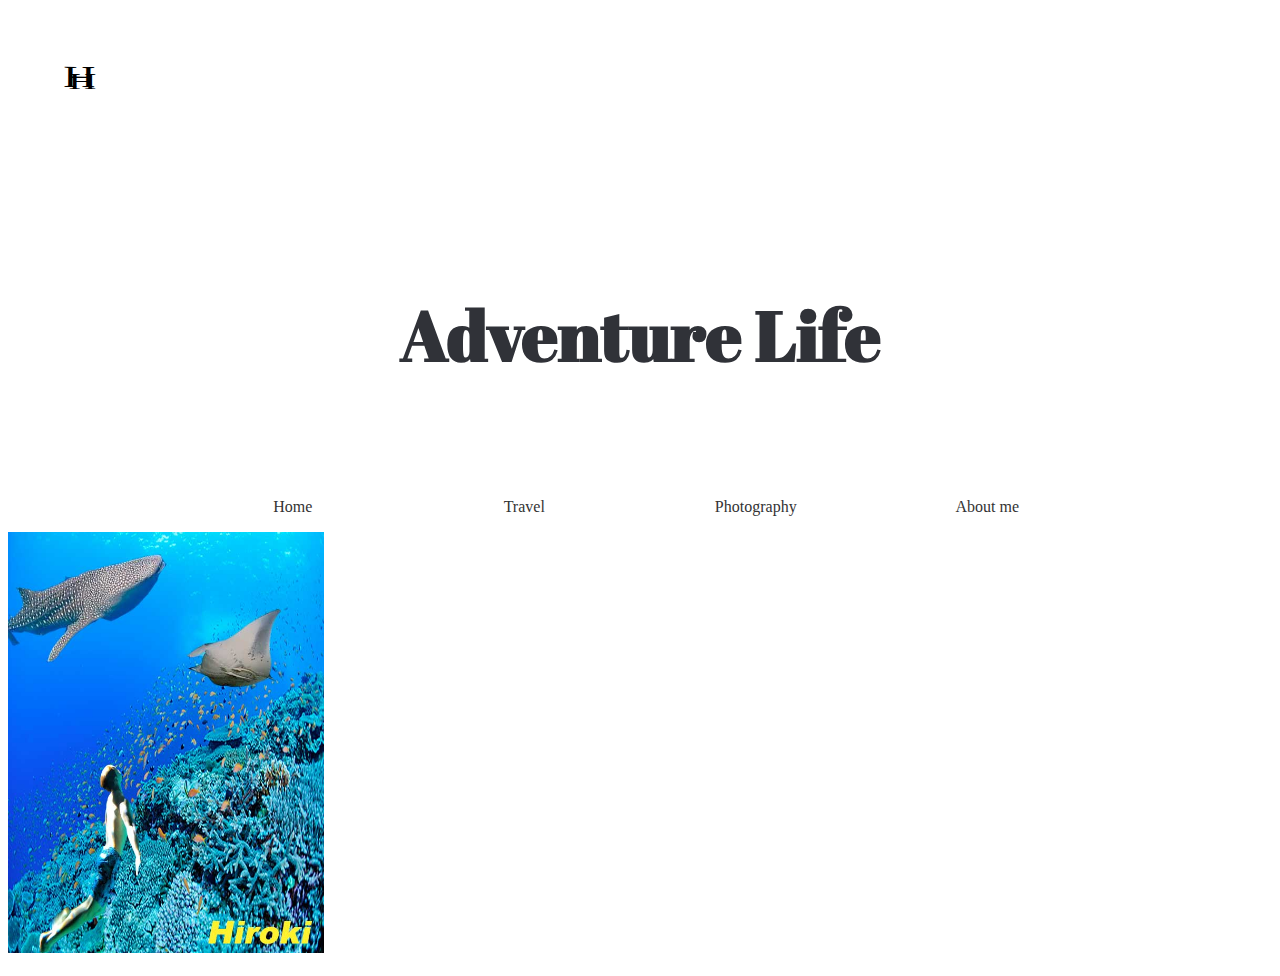
==== index.html @ 9d14b4cd "Add files via upload" ====
<!DOCTYPE html>

<html> 


<head>
  <title>Travel with me </title>
  
    <meta charset="utf-8">
   <meta name="viewport" content="width=device-width">
    <link rel="stylesheet"  type="text/css" href="style.css"> 

    <link href="https://fonts.googleapis.com/css2?family=Abril+Fatface&family=IBM+Plex+Serif:wght@500&display=swap" rel="stylesheet">

<style>


 
  .ocean{

    text-align: center;
    width: auto;
    height: auto;
  }

nav{
text-align: center;

}
nav ul{
margin: 0 ;
padding: 0 ;
}
nav ul li{
list-style: none;
display: inline-block;
width: 18%;
min-width: 90px;
}
nav ul li a{
text-decoration: none;
color: #333;
}
nav ul li.current a{
color: #F33135;
}
nav ul li a:hover{
color: #E7DA66;
}

.center {
    margin: 0px auto;
    }

.center img{
    width: 300px;
    padding: 30px;
    }

.left {
    float: left;
    }


</style>



<body>
<header>
  
  <p> <img src="initial2.svg"  width="150" height="150"/> </p>

<h5>Adventure Life
</h5> 

<nav>
<ul>
<li class=”current”><a href="index.html">Home</a></li>
<li><a href="page2.html">Travel</a></li>
<li><a href="photo.html">Photography</a></li>
<li><a href="aboutme.html">About me</a></li>
</ul>
</nav>

</header>

<maim>

<p>
 <img src="ex3.jpg"style="width: 25%; height:25%"  alt="Ocean">
      
  </p>

  <h3> 

  </h3>



 

    
    
   

  
   
      </body>
</maim>




</html>
---- style.css ----
@charset "UTF-8";


h5 {
   color: #303238;
  text-align: center;
  font-family: 'Abril Fatface', cursive;
  font-size: 70px; }
  


.contents-wrap {
  display: flex;
  justify-content: space-between;
  margin-bottom: 7rem;
}
.contents-wrap:nth-child(odd) {
  flex-direction: row-reverse;
}

.contents-text {
  width: 60%; /*flex: 2;*/
}
.contents-img {
  width: 35%; /*flex: 1;*/
}

.contents-text h2 {
  margin-bottom: 2rem;
  font-size: 2.2rem;
  font-family: 'Abril Fatface', cursive;
  color: #303238;

}

.contents-img img {
  display: block;
  width: 100%;
  height: auto;
}

@media screen and (max-width: 768px){
  .contents-wrap,
  .contents-wrap:nth-child(odd)  {
    flex-direction: column;
  }

  .contents-text,
  .contents-img {
    width: 100%; /*flex: 1;*/
  }

  .contents-text {
    padding: 3rem;
  }

  .contents-text h2 {
    text-align: center;
    font-family: 'Abril Fatface', cursive;
    color: #303238;
    font-size: 20px;

  }








.column {
  float: left;
  width: 50%;
  padding: 10px;

}

.column img {
  margin-top: 12px;
}

/* Clear floats after the columns */
.row:after {
  content: "";
  display: table;
  clear: both;
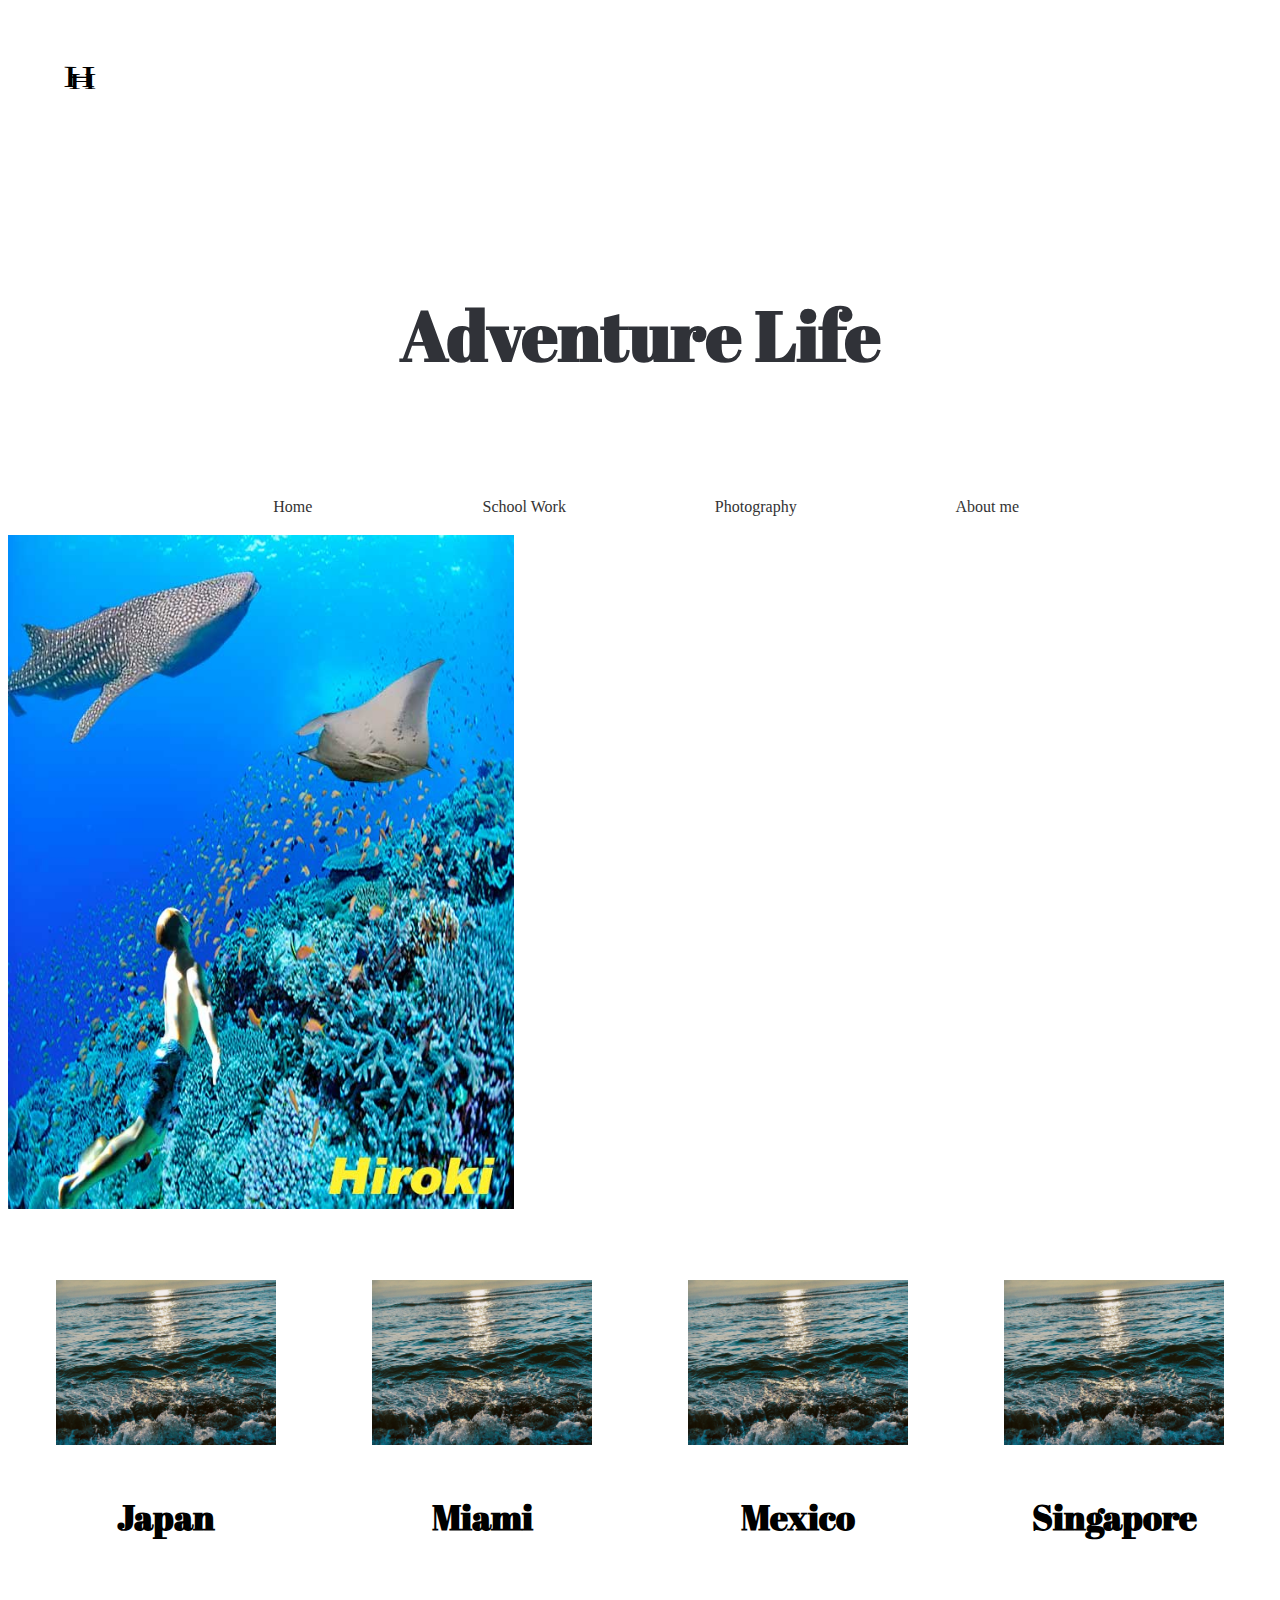
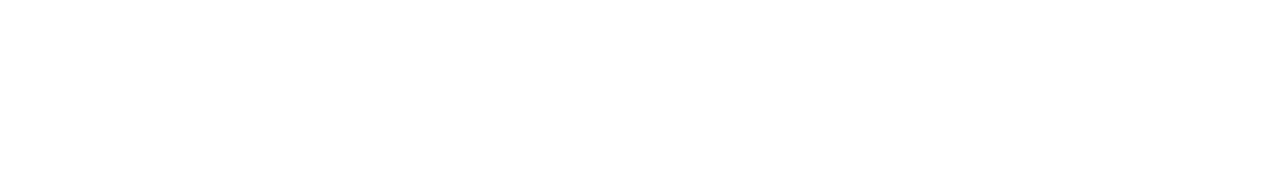
==== commit e986d3f4: "Add files via upload" ====
--- a/index.html
+++ b/index.html
@@ -13,6 +13,39 @@
     <link href="https://fonts.googleapis.com/css2?family=Abril+Fatface&family=IBM+Plex+Serif:wght@500&display=swap" rel="stylesheet">
 
 <style>
+
+contents-wrap {
+  display: flex;
+  flex-wrap: wrap;
+  justify-content: space-between;
+}
+
+.contents-box {
+  margin-bottom: 3rem;
+  padding: 3rem;
+  width: 50%;
+  
+}
+
+.contents-box img {
+  display: block;
+  margin-bottom: 3rem;
+  width: 100%;
+  height: auto;
+}
+
+.contents-box h2 {
+  margin-bottom: 2rem;
+  font-size: 2.2rem;
+  text-align: center;
+  font-family: 'Abril Fatface', cursive;
+}
+
+
+
+  .contents-box {
+    width: 100%;
+  }
 
 
  
@@ -77,7 +110,7 @@
 <nav>
 <ul>
 <li class=”current”><a href="index.html">Home</a></li>
-<li><a href="page2.html">Travel</a></li>
+<li><a href="page2.html">School Work</a></li>
 <li><a href="photo.html">Photography</a></li>
 <li><a href="aboutme.html">About me</a></li>
 </ul>
@@ -87,14 +120,38 @@
 
 <maim>
 
-<p>
- <img src="ex3.jpg"style="width: 25%; height:25%"  alt="Ocean">
+<h3>
+ <img src="ex3.jpg"  alt="Ocean" style="width: 40%; height:40%" >
       
-  </p>
+  </h3>
 
-  <h3> 
+ 
+ <div class="contents-wrap">
+  <div class="contents-box">
+    <img src="img02.jpg" alt="flexbox">
+    <h2>Japan</h2>
+    
+  </div>
 
-  </h3>
+  <div class="contents-box">
+    <img src="img02.jpg" alt="flexbox">
+    <h2>Miami</h2>
+    
+  </div>
+
+  <div class="contents-box">
+    <img src="img02.jpg" alt="flexbox">
+    <h2>Mexico</h2>
+   
+  </div>
+
+  <div class="contents-box">
+    <img src="img02.jpg" alt="flexbox">
+    <h2>Singapore</h2>
+  
+  </div>
+</div>
+
 
 
 
--- a/style.css
+++ b/style.css
@@ -40,11 +40,7 @@
   height: auto;
 }
 
-@media screen and (max-width: 768px){
-  .contents-wrap,
-  .contents-wrap:nth-child(odd)  {
-    flex-direction: column;
-  }
+`
 
   .contents-text,
   .contents-img {
@@ -68,24 +64,30 @@
 
 
 
-
-
-.column {
-  float: left;
-  width: 50%;
-  padding: 10px;
-
+.grid_fill,
+.grid_fit
+{
+width: min(100%, 800px);
+margin: 50px auto;
+padding: 20px;
+border: 1px solid #ee8392;
+display: grid;
+grid-gap: 10px;
 }
-
-.column img {
-  margin-top: 12px;
+.grid_fill {
+grid-template-columns: repeat(auto-fill, minmax(100px, 1fr));
 }
-
-/* Clear floats after the columns */
-.row:after {
-  content: "";
-  display: table;
-  clear: both;
+.grid_fit {
+grid-template-columns: repeat(auto-fit, minmax(100px, 1fr));
+}
+.item {
+height: 80px;
+border:1px solid #ccc;
+background-color: #fff;
+display:flex;
+justify-content: center;
+align-items: center;
+}
 
 
 
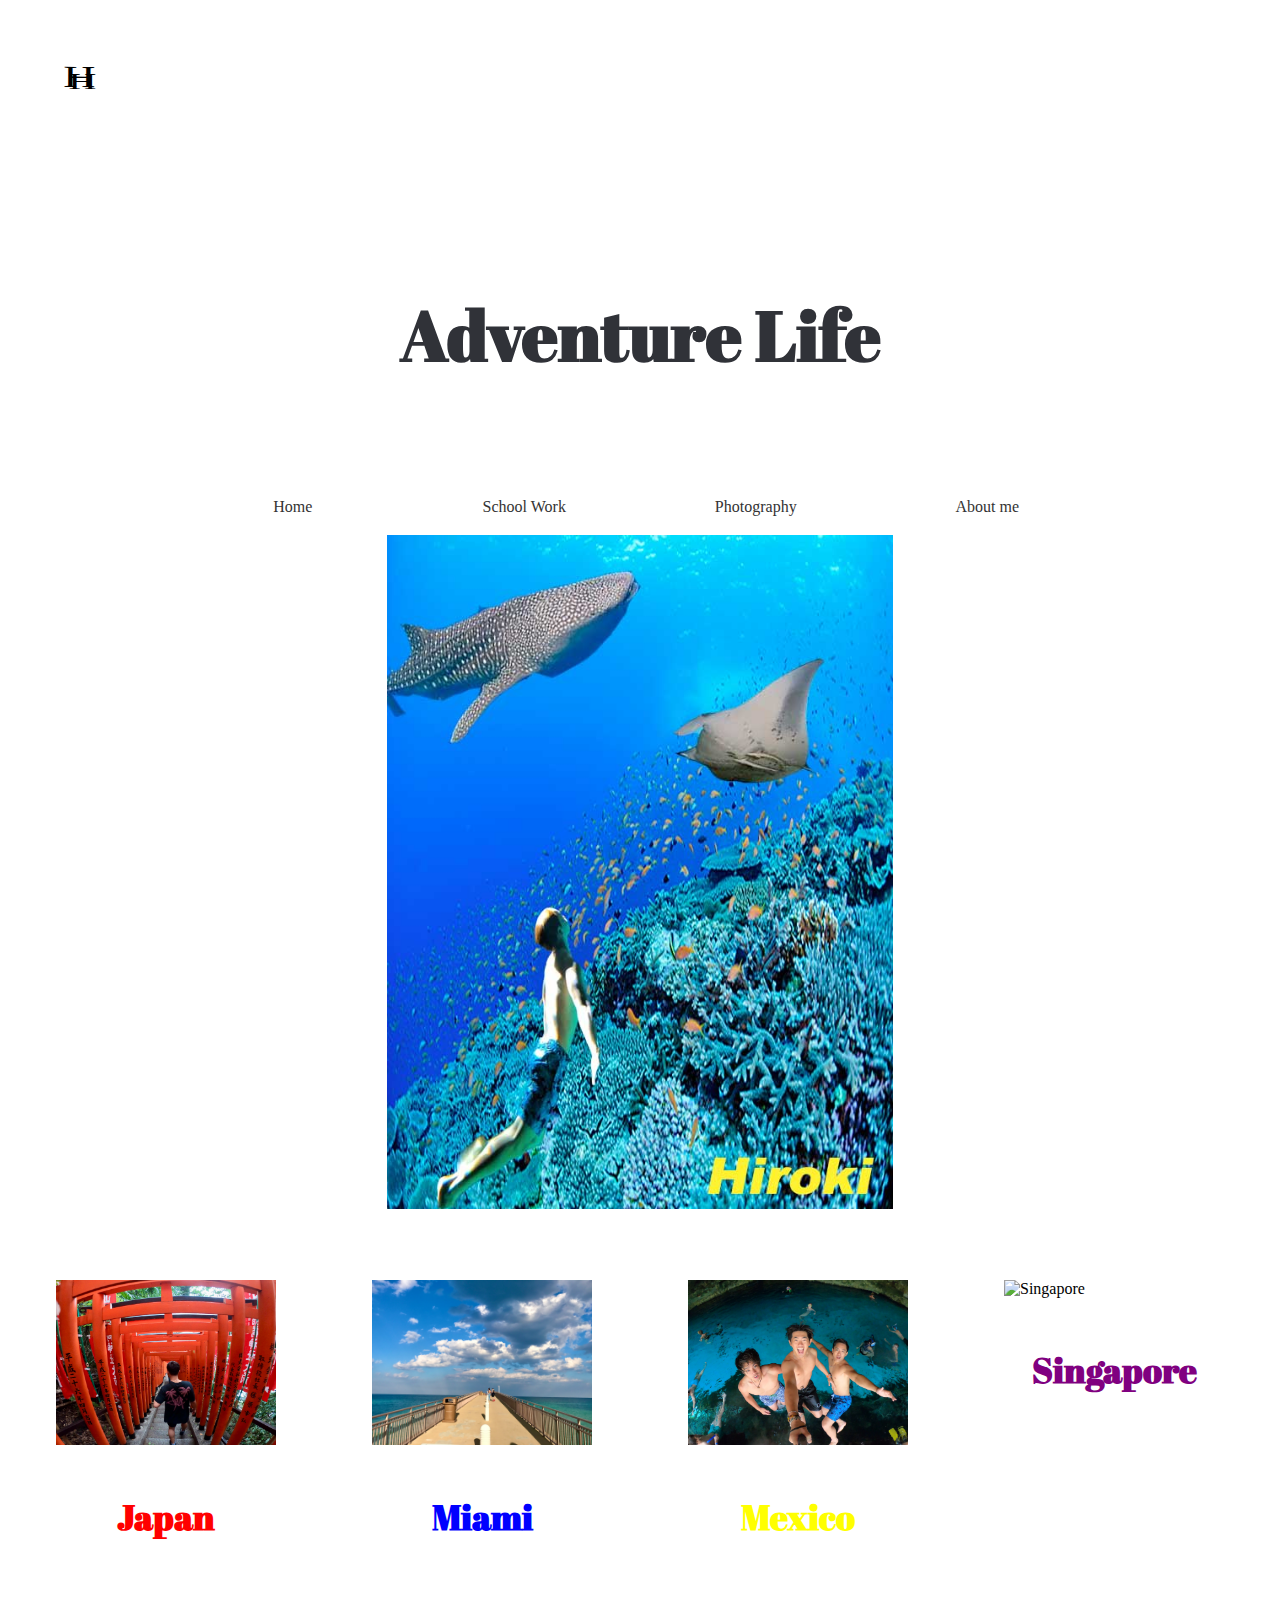
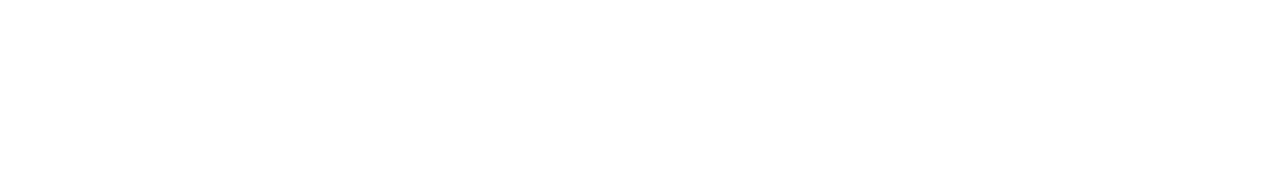
==== commit 6da0b315: "Add files via upload" ====
--- a/index.html
+++ b/index.html
@@ -14,6 +14,15 @@
 
 <style>
 
+#japan { color: red; }
+
+#miami { color: blue; }
+
+#mexico { color: yellow; }
+
+#singapore { color: purple; }
+
+
 contents-wrap {
   display: flex;
   flex-wrap: wrap;
@@ -23,7 +32,7 @@
 .contents-box {
   margin-bottom: 3rem;
   padding: 3rem;
-  width: 50%;
+  width: 49%;
   
 }
 
@@ -128,26 +137,26 @@
  
  <div class="contents-wrap">
   <div class="contents-box">
-    <img src="img02.jpg" alt="flexbox">
-    <h2>Japan</h2>
+    <img src="japan.JPG" alt="flexbox">
+    <h2 id="japan">Japan</h2>
     
   </div>
 
   <div class="contents-box">
-    <img src="img02.jpg" alt="flexbox">
-    <h2>Miami</h2>
+    <img src="miami.JPG" alt="flexbox">
+     <h2 id="miami">Miami</h2>
     
   </div>
 
   <div class="contents-box">
-    <img src="img02.jpg" alt="flexbox">
-    <h2>Mexico</h2>
+    <img src="mexico.JPG" alt="flexbox">
+    <h2 id="mexico">Mexico</h2>
    
   </div>
 
   <div class="contents-box">
-    <img src="img02.jpg" alt="flexbox">
-    <h2>Singapore</h2>
+    <img src="IMG_7488.jpeg" alt="Singapore">
+    <h2 id="singapore">Singapore</h2>
   
   </div>
 </div>
--- a/style.css
+++ b/style.css
@@ -1,5 +1,15 @@
 
 @charset "UTF-8";
+
+
+
+h3{
+display: block;
+margin-left: auto;
+margin-right: auto;
+text-align: center;
+
+}
 
 
 h5 {
@@ -64,29 +74,28 @@
 
 
 
-.grid_fill,
-.grid_fit
-{
-width: min(100%, 800px);
-margin: 50px auto;
-padding: 20px;
-border: 1px solid #ee8392;
-display: grid;
-grid-gap: 10px;
+
+
+.column {
+  float:left;
+  width: 50%;
+  padding: 10px;
+ justify-items: center;
+  align-items: center;
 }
-.grid_fill {
-grid-template-columns: repeat(auto-fill, minmax(100px, 1fr));
-}
-.grid_fit {
-grid-template-columns: repeat(auto-fit, minmax(100px, 1fr));
-}
-.item {
-height: 80px;
-border:1px solid #ccc;
-background-color: #fff;
-display:flex;
-justify-content: center;
-align-items: center;
+
+.column img {
+  margin-top: 12px;
+   justify-items: center;
+  align-items: center;
+ }
+
+/* Clear floats after the columns */
+.row:after {
+  content: "";
+  display: grid;
+  clear: both;
+ 
 }
 
 
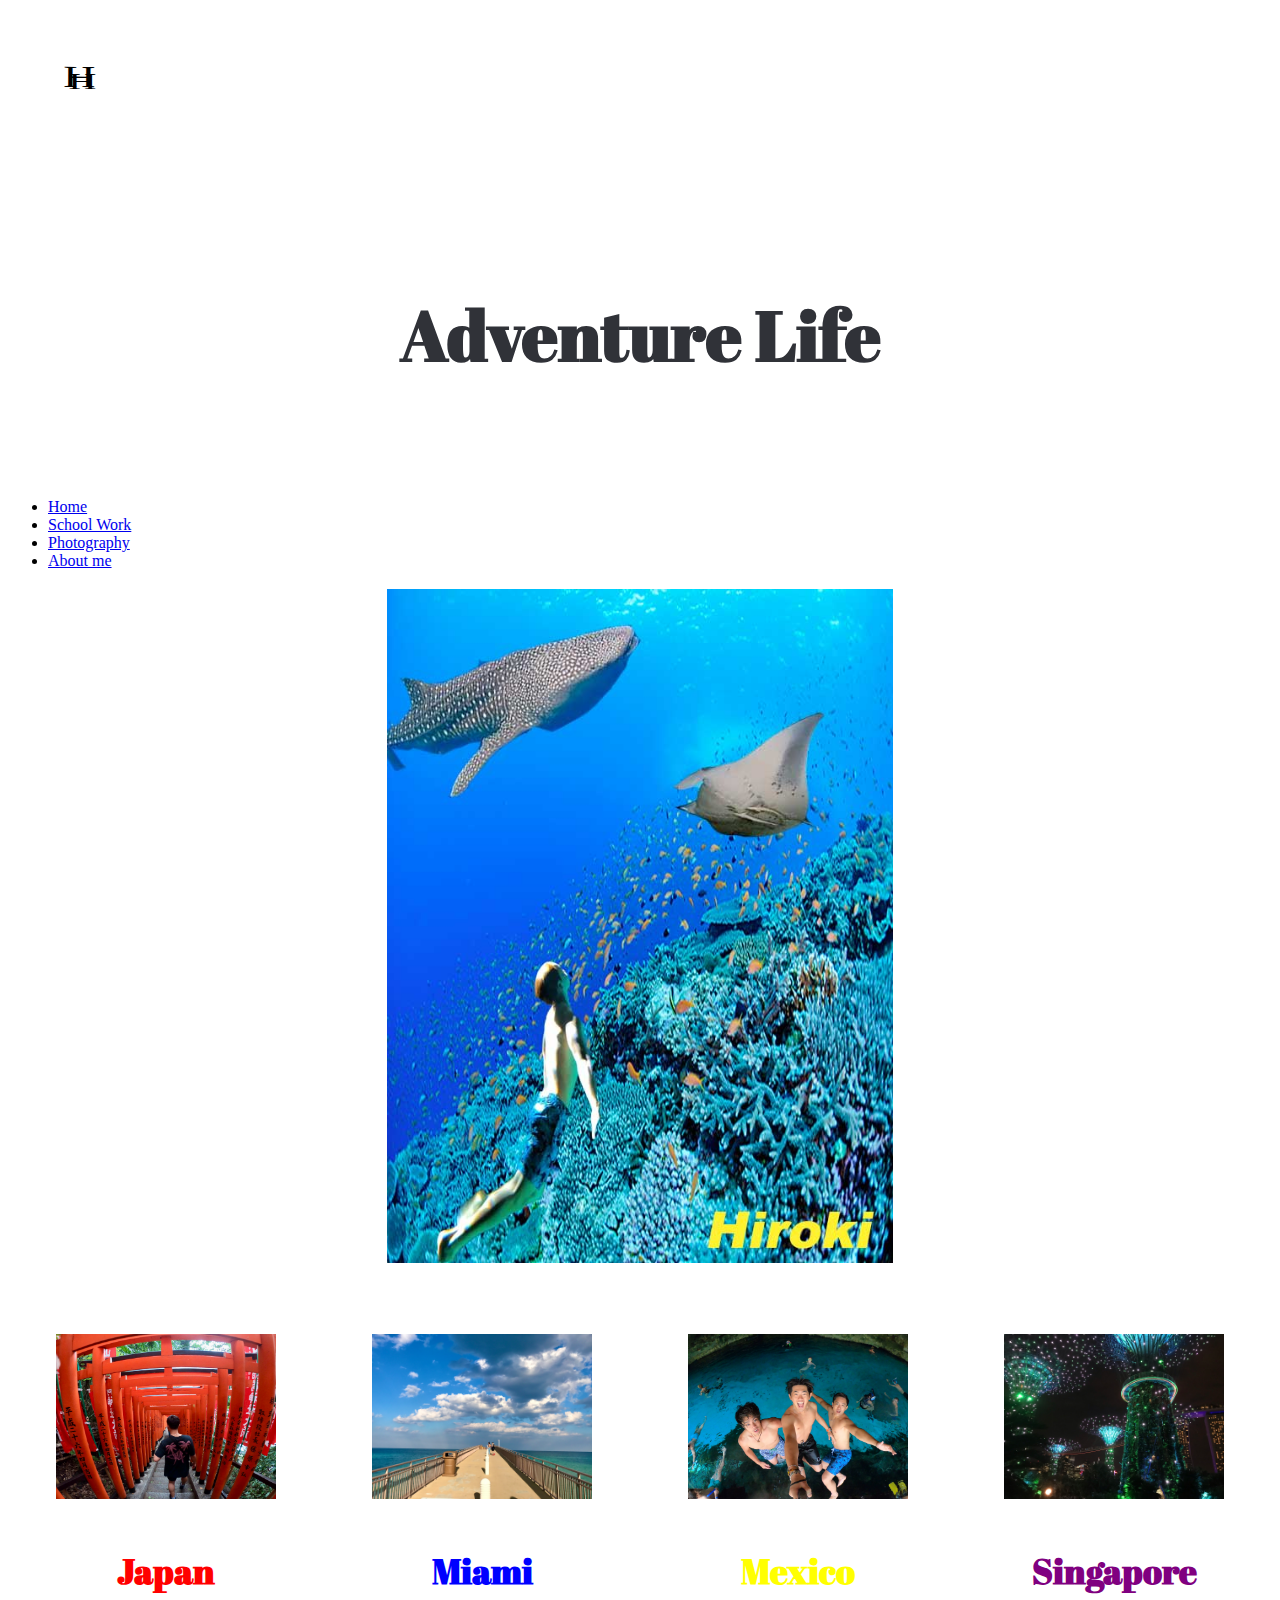
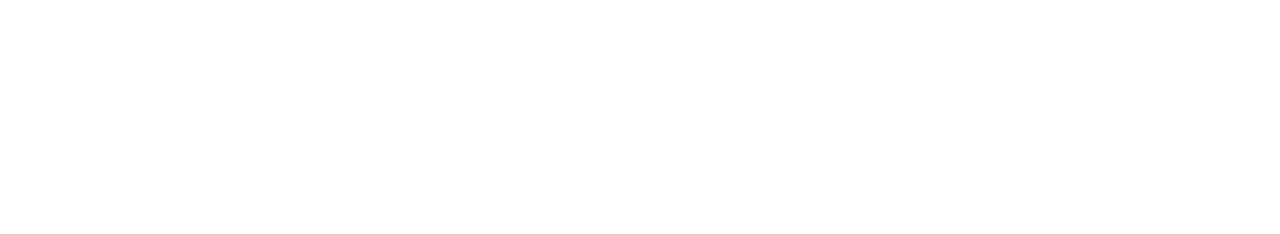
==== commit 5f1e5199: "Add files via upload" ====
--- a/index.html
+++ b/index.html
@@ -50,6 +50,10 @@
   font-family: 'Abril Fatface', cursive;
 }
 
+@media screen and (max-width: 768px){
+  .contents-wrap {
+    flex-direction: column;
+  }
 
 
   .contents-box {
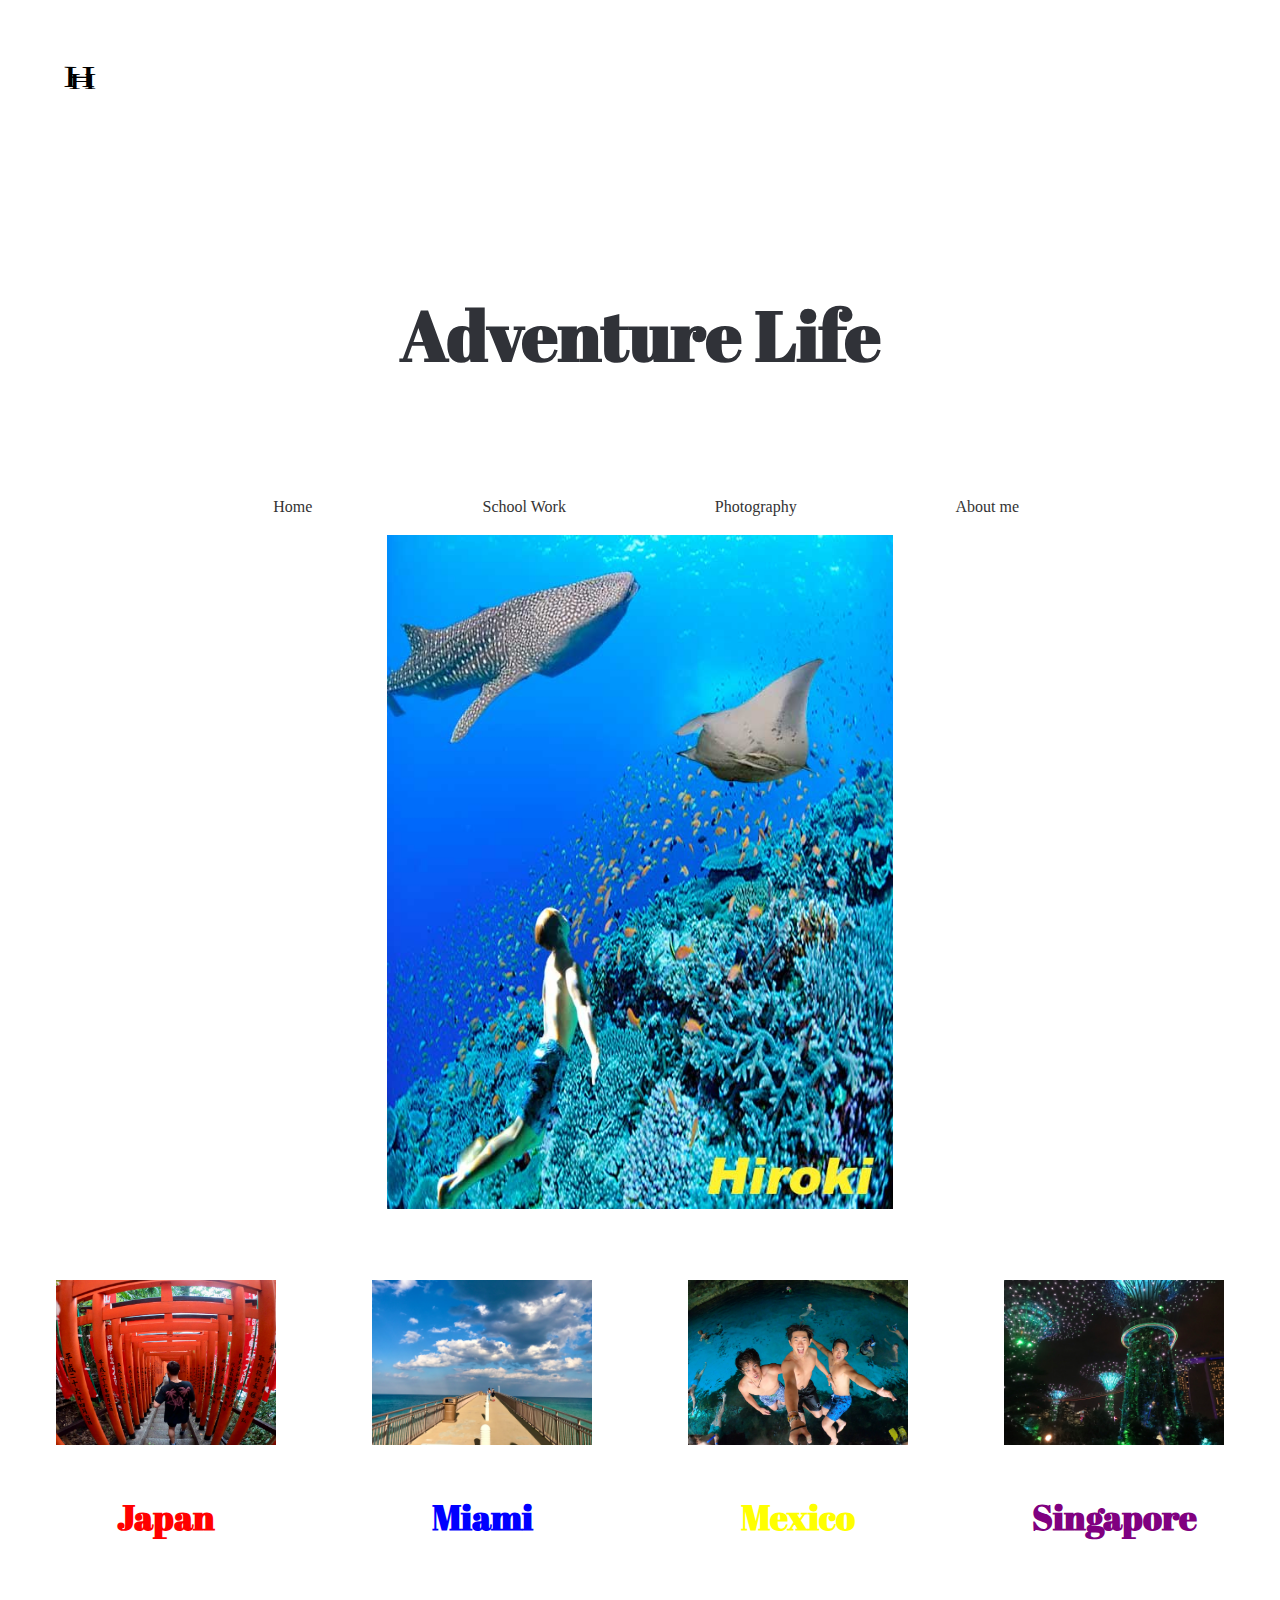
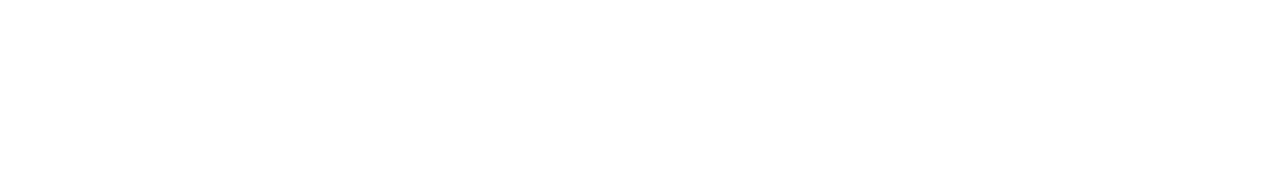
==== commit 1711b2e8: "Add files via upload" ====
--- a/index.html
+++ b/index.html
@@ -49,11 +49,6 @@
   text-align: center;
   font-family: 'Abril Fatface', cursive;
 }
-
-@media screen and (max-width: 768px){
-  .contents-wrap {
-    flex-direction: column;
-  }
 
 
   .contents-box {
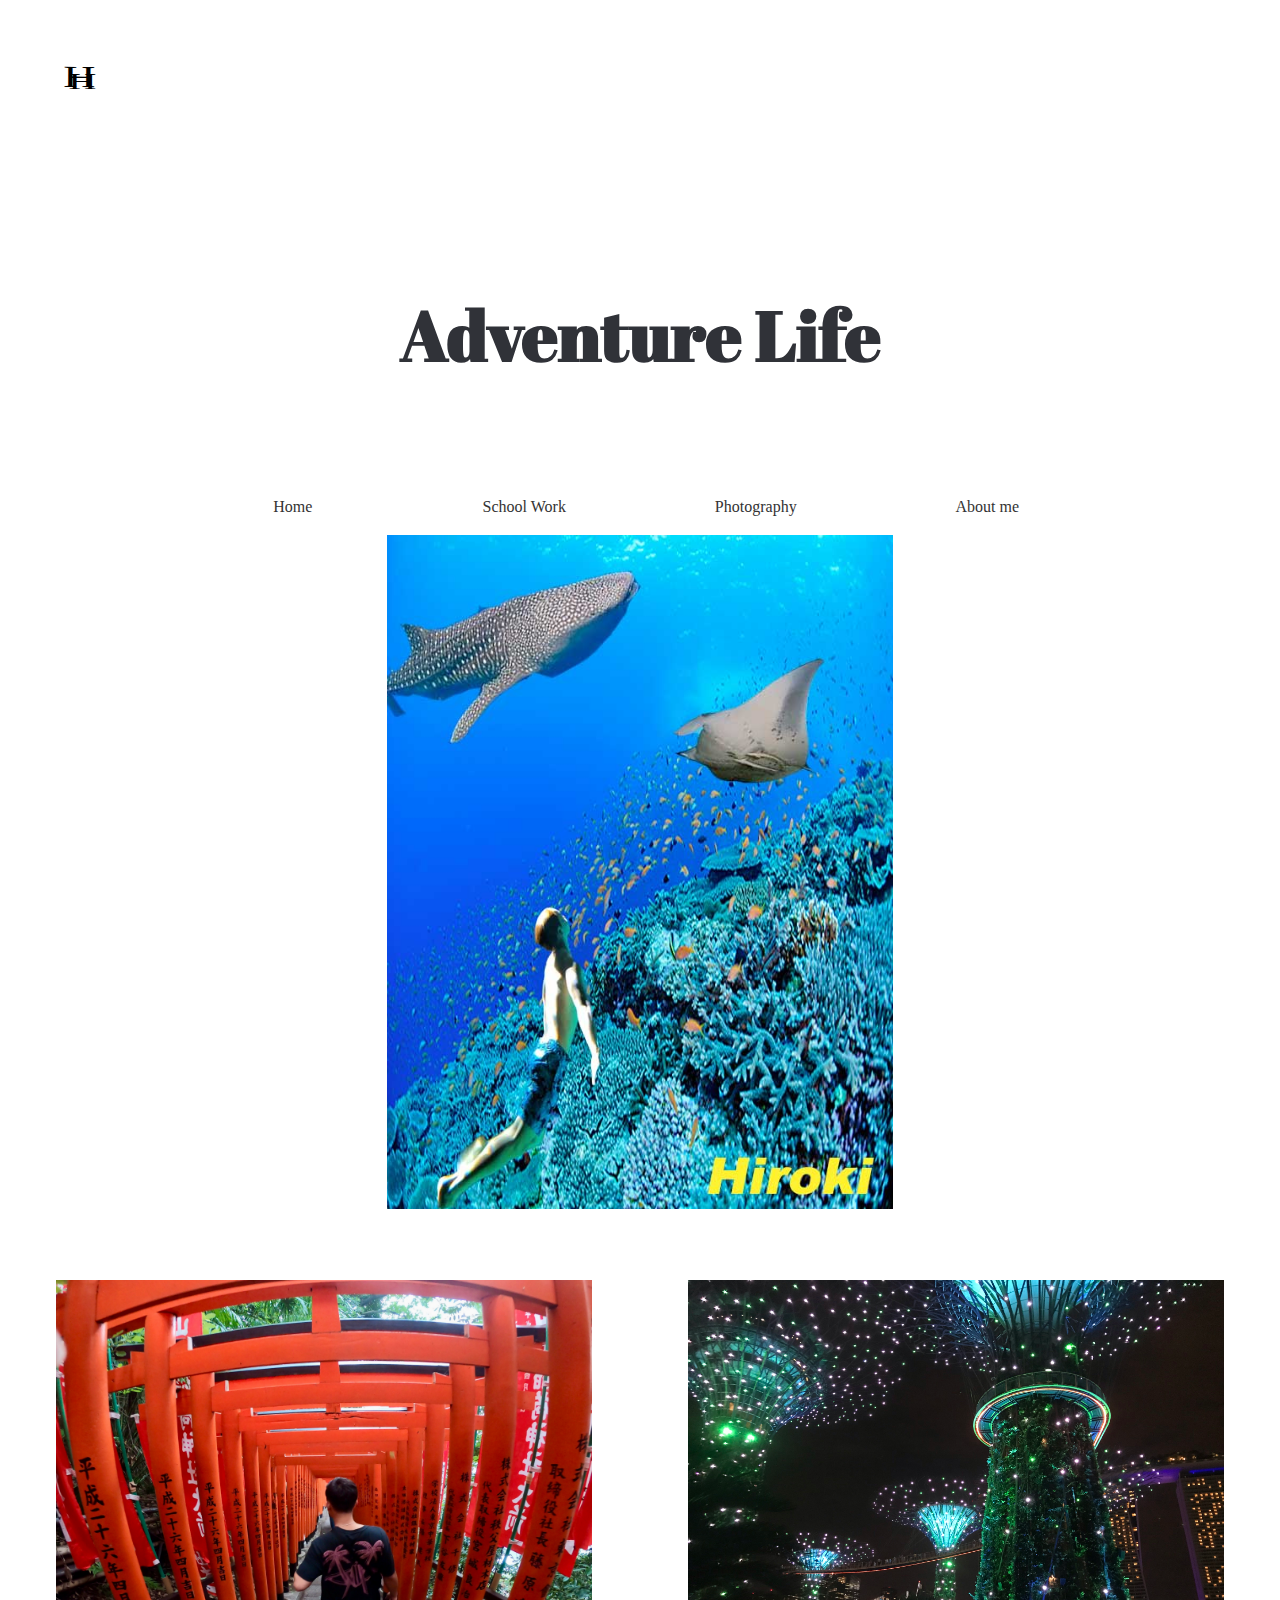
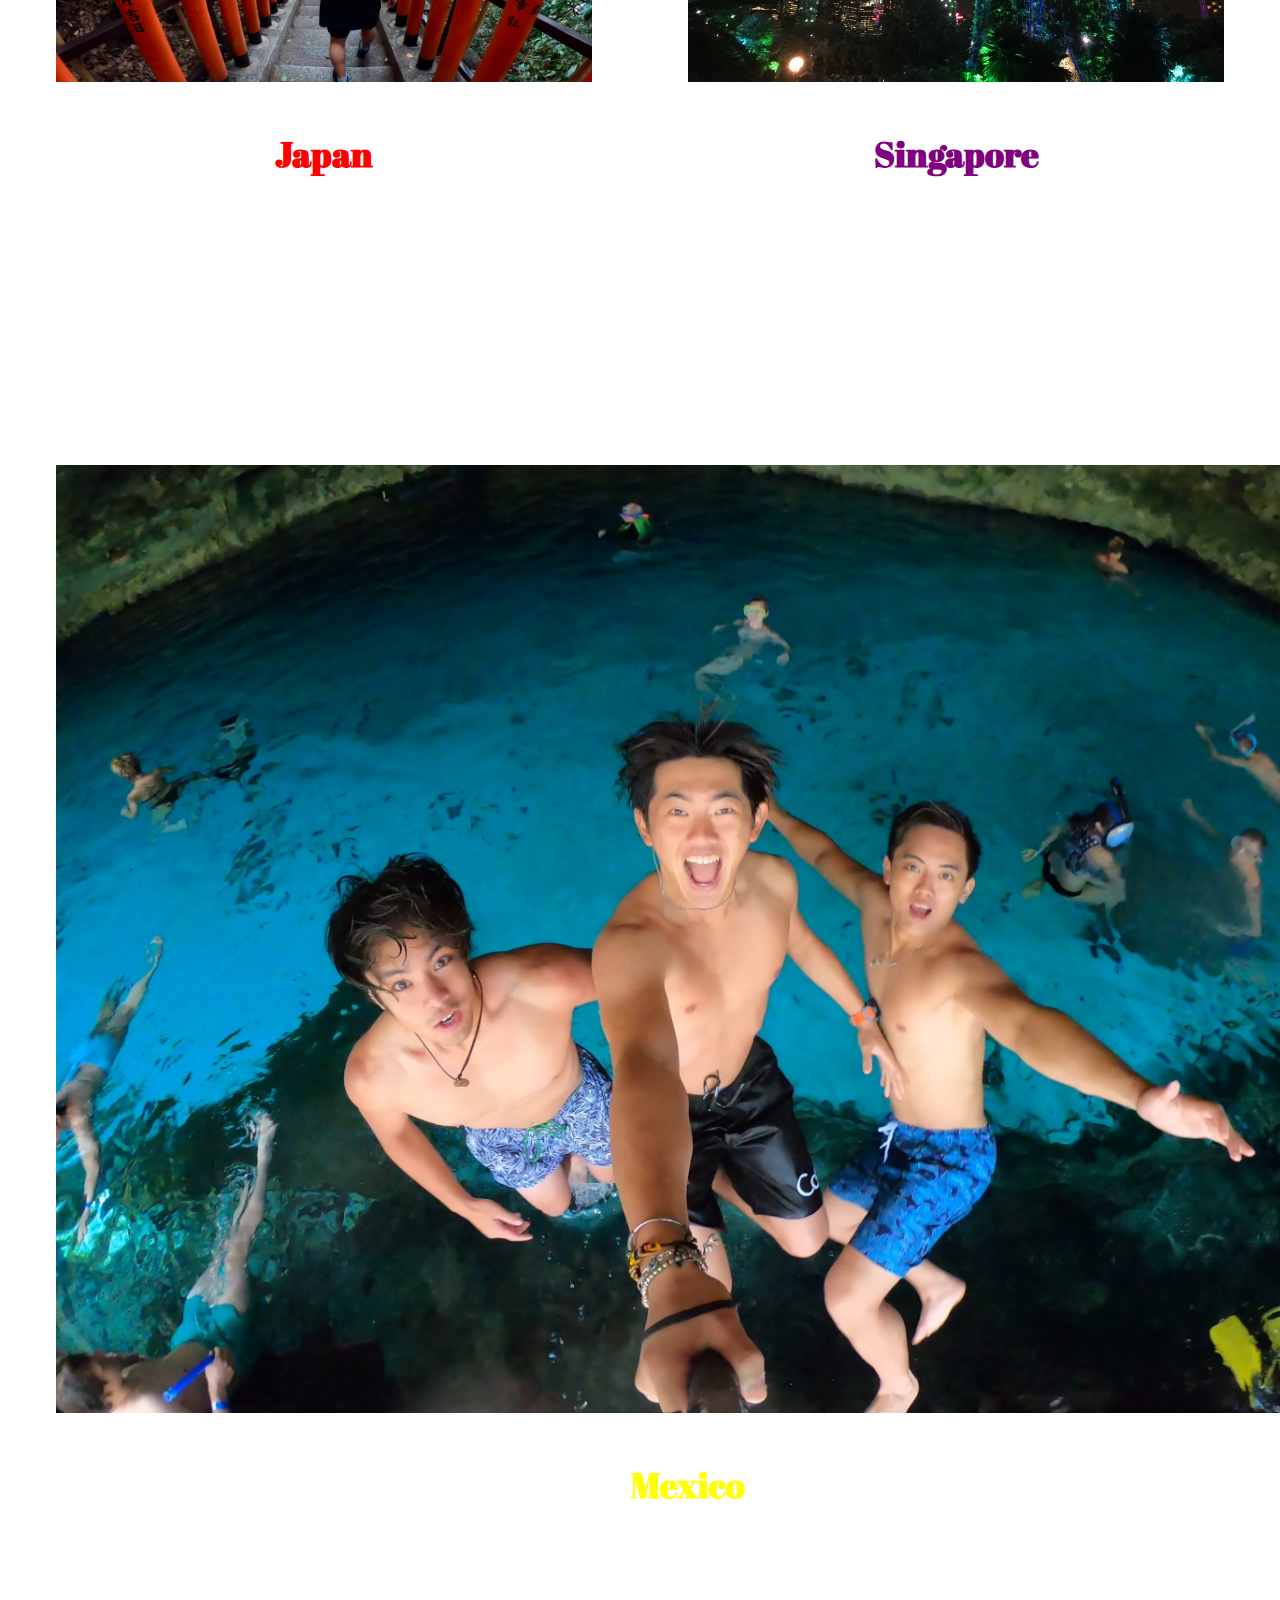
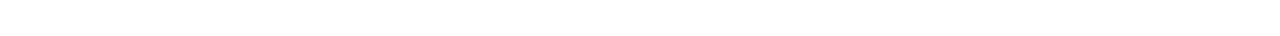
==== commit 6d066782: "Add files via upload" ====
--- a/index.html
+++ b/index.html
@@ -141,9 +141,11 @@
     
   </div>
 
-  <div class="contents-box">
-    <img src="miami.JPG" alt="flexbox">
-     <h2 id="miami">Miami</h2>
+ <div class="contents-box">
+    <img src="IMG_7488.jpeg" alt="Singapore">
+    <h2 id="singapore">Singapore</h2>
+  
+  </div>
     
   </div>
 
@@ -153,11 +155,7 @@
    
   </div>
 
-  <div class="contents-box">
-    <img src="IMG_7488.jpeg" alt="Singapore">
-    <h2 id="singapore">Singapore</h2>
-  
-  </div>
+ 
 </div>
 
 
--- a/style.css
+++ b/style.css
@@ -2,6 +2,28 @@
 @charset "UTF-8";
 
 
+
+.column {
+  float:left;
+  width: 50%;
+  padding: 10px;
+ justify-items: center;
+  align-items: center;
+}
+
+.column img {
+  margin-top: 12px;
+   justify-items: center;
+  align-items: center;
+ }
+
+/* Clear floats after the columns */
+.row:after {
+  content: "";
+  display: grid;
+  clear: both;
+ 
+} 
 
 h3{
 display: block;
@@ -76,27 +98,6 @@
 
 
 
-.column {
-  float:left;
-  width: 50%;
-  padding: 10px;
- justify-items: center;
-  align-items: center;
-}
-
-.column img {
-  margin-top: 12px;
-   justify-items: center;
-  align-items: center;
- }
-
-/* Clear floats after the columns */
-.row:after {
-  content: "";
-  display: grid;
-  clear: both;
- 
-}
 
 
 
@@ -106,3 +107,4 @@
 
 
 
+
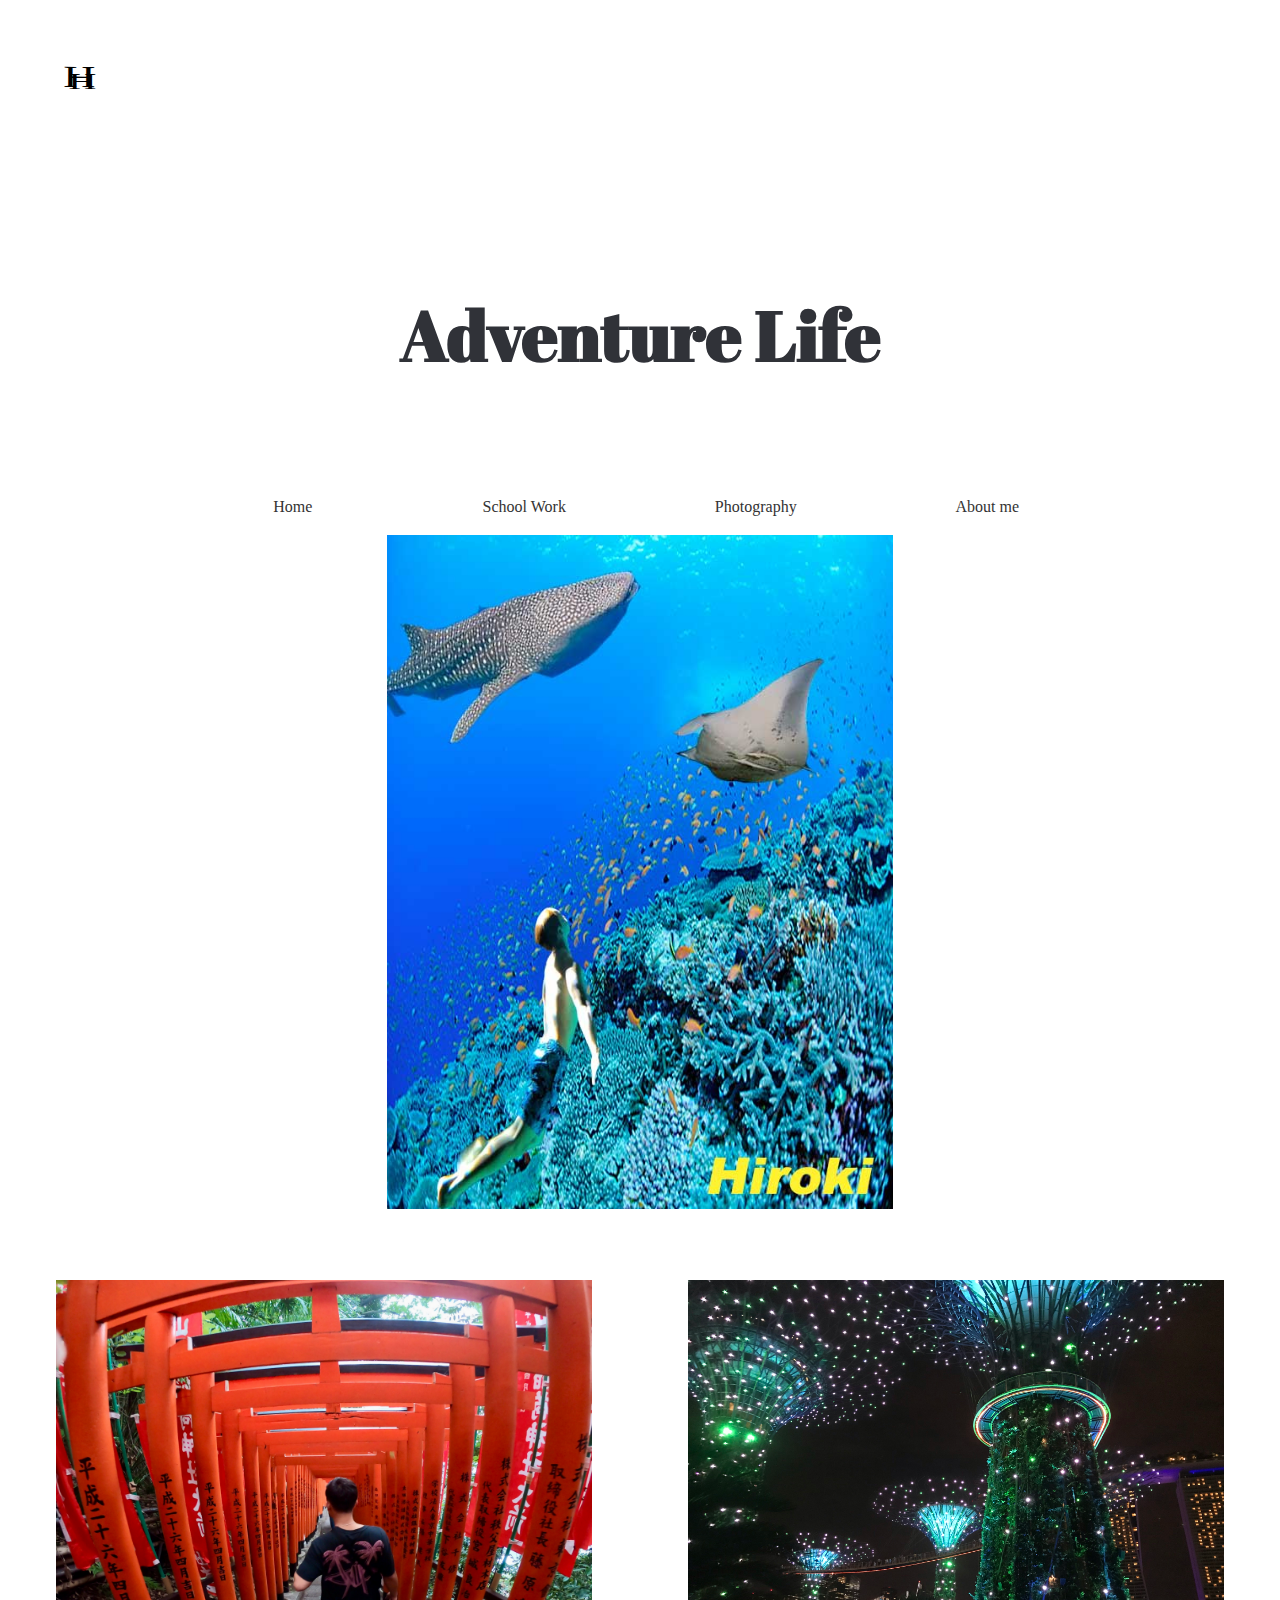
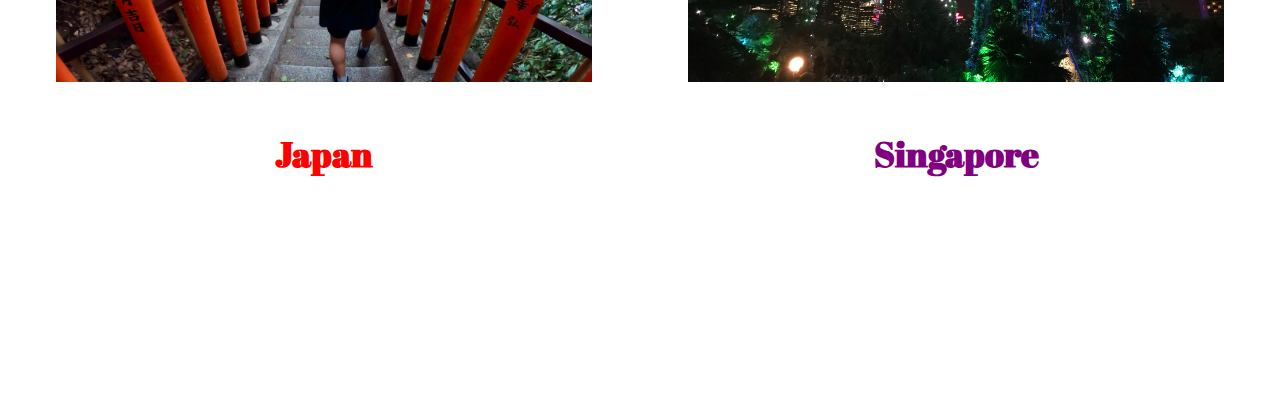
==== commit 401f3b96: "Add files via upload" ====
--- a/index.html
+++ b/index.html
@@ -149,11 +149,6 @@
     
   </div>
 
-  <div class="contents-box">
-    <img src="mexico.JPG" alt="flexbox">
-    <h2 id="mexico">Mexico</h2>
-   
-  </div>
 
  
 </div>
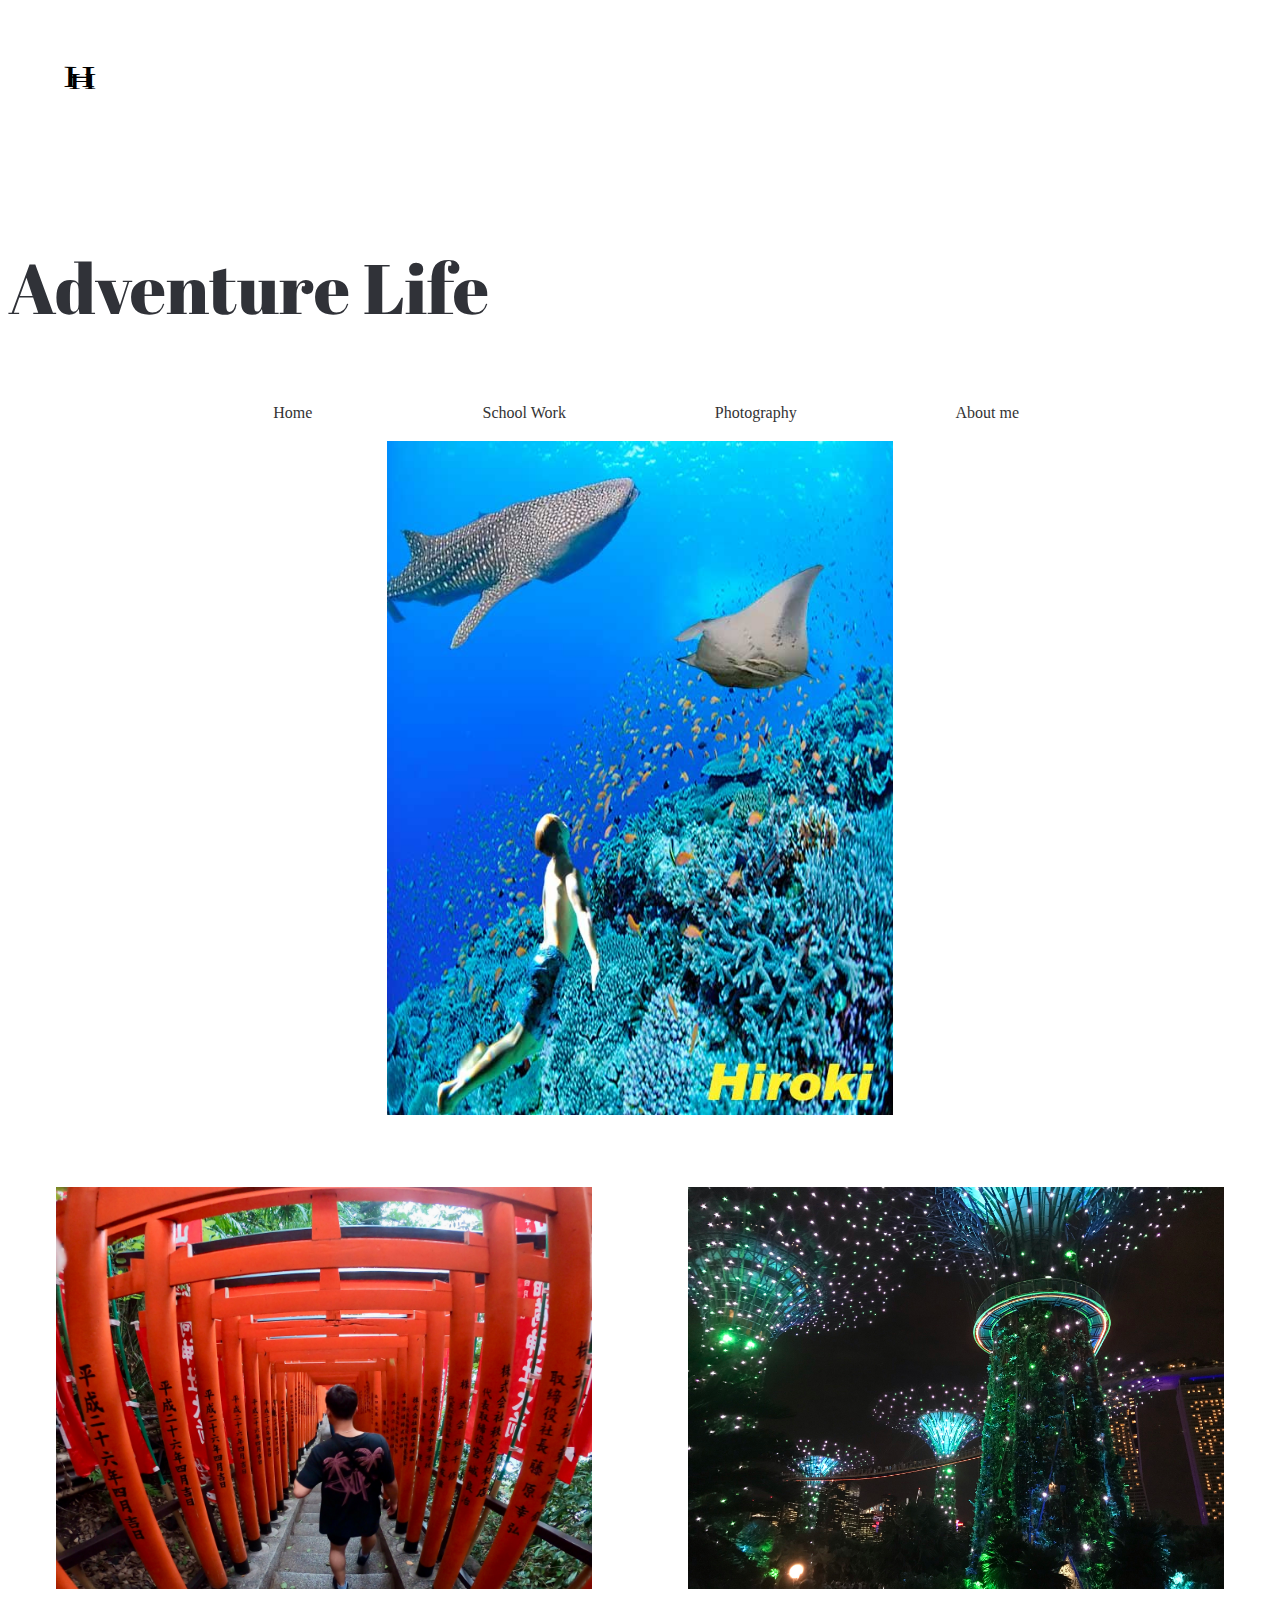
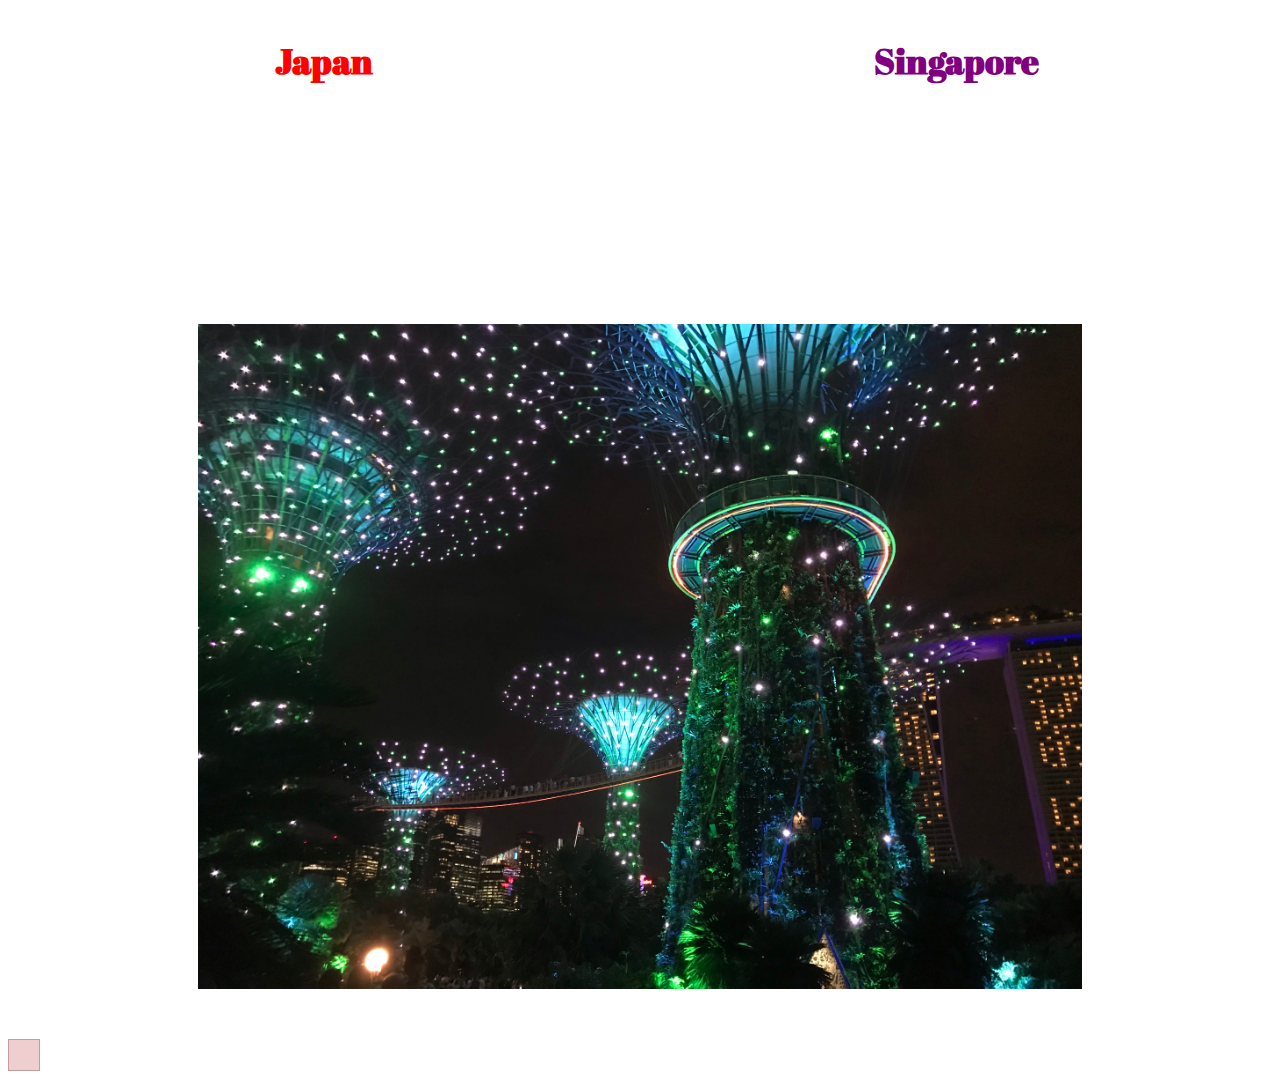
==== commit c76274ed: "Add files via upload" ====
--- a/index.html
+++ b/index.html
@@ -13,6 +13,71 @@
     <link href="https://fonts.googleapis.com/css2?family=Abril+Fatface&family=IBM+Plex+Serif:wght@500&display=swap" rel="stylesheet">
 
 <style>
+
+.sample10 {
+  display: block;
+  width: 30px;
+  height: 30px;
+  background: #EFCECF;
+  border: 1px solid #C79A9B;
+  margin-left: 0;
+  transition: all 1s;
+}
+ 
+
+#trigger {
+  display: none;
+}
+ 
+#trigger:checked ~ label .sample10 {
+  margin-left: 200px;
+  width: 100px;
+  height: 50px;
+  background: #F17C7E;
+}
+  
+
+.h7{
+  background:#01579B;
+  width:100%;
+  overflow: hidden;
+}
+
+.text{
+  font-size: 70px;
+  color:#303238;
+  animation: flowing 10s linear infinite;
+  font-family: 'Abril Fatface', cursive;
+}
+
+
+@keyframes flowing {
+  100% {
+    transform: translateX(100%);
+  }
+}
+
+
+.img_container{
+  width: 70%;
+  height: 70%;
+  margin: 50px auto;
+  position: relative;
+  overflow: hidden;
+}
+img:nth-child(2){
+  cursor: pointer;
+  position: absolute;
+  top: 50%;
+  left: 50%;
+  transform: translate(-50%, -50%);
+}
+.img_container:hover img:nth-child(2){
+  opacity: 0;
+  transition: opacity 1s;
+}
+
+
 
 #japan { color: red; }
 
@@ -112,8 +177,10 @@
   
   <p> <img src="initial2.svg"  width="150" height="150"/> </p>
 
-<h5>Adventure Life
-</h5> 
+<h7><p class="text">Adventure Life</p></h7>
+
+
+
 
 <nav>
 <ul>
@@ -153,6 +220,18 @@
  
 </div>
 
+<h6>
+<div class="img_container">
+    <img src="japan.JPG" width="100%" height="100%">
+    <img src="IMG_7488.jpeg" width="100%" height="100%">
+  </div>
+</h6>
+
+
+<input type="checkbox" id="trigger">
+<label for="trigger">
+  <span class="sample10"></span>
+</label> 
 
 
 
